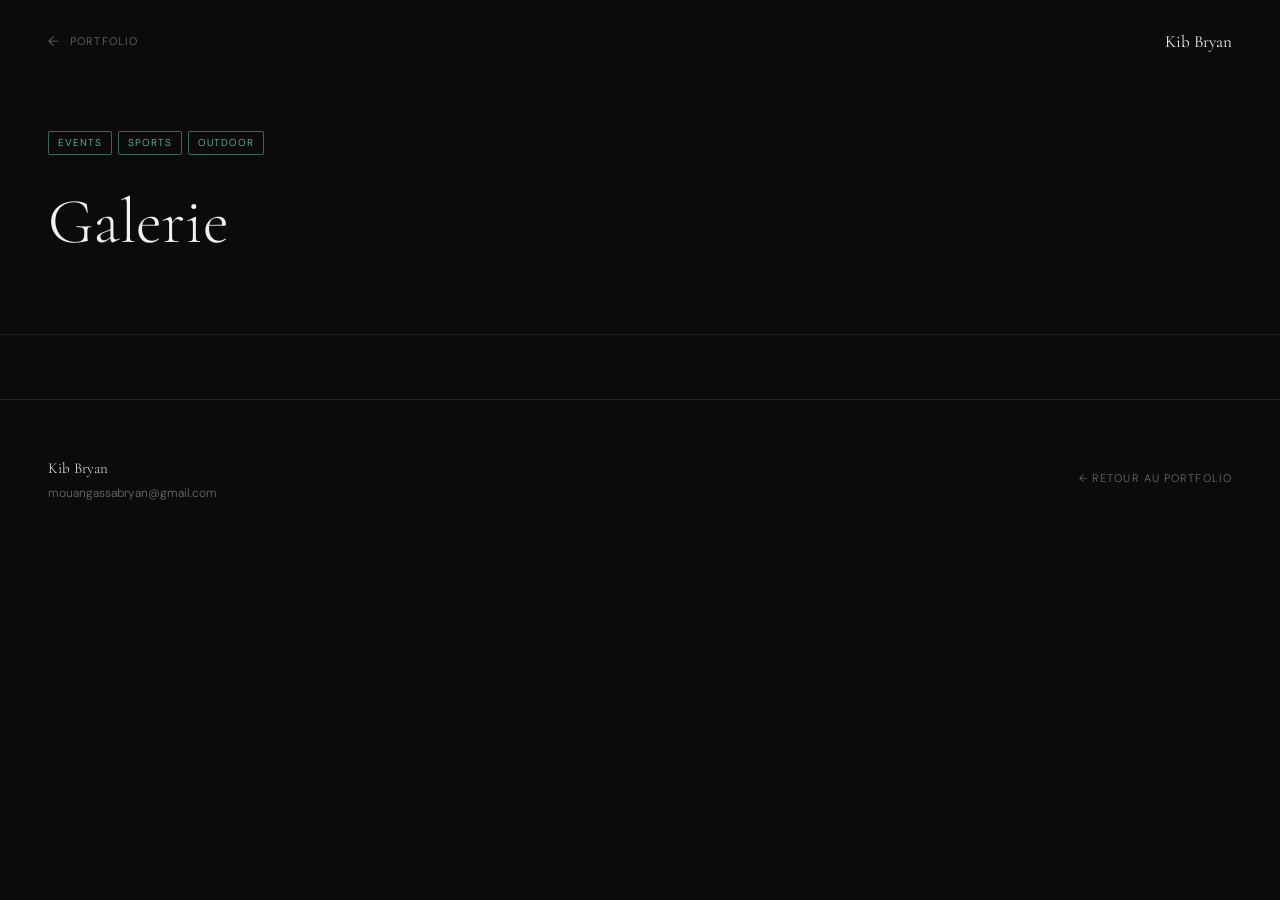
==== gallery.html @ c2c98035 "initial setup" ====
<!DOCTYPE html>
<html lang="fr">
<head>
  <meta charset="UTF-8">
  <meta name="viewport" content="width=device-width, initial-scale=1.0">
  <title>Kib Bryan — Galerie</title>
  <link rel="preconnect" href="https://fonts.googleapis.com">
  <link rel="preconnect" href="https://fonts.gstatic.com" crossorigin>
  <link href="https://fonts.googleapis.com/css2?family=Cormorant+Garamond:ital,wght@0,300;0,400;1,300&family=DM+Sans:opsz,wght@9..40,300;9..40,400&display=swap" rel="stylesheet">
  <link rel="stylesheet" href="style.css">
</head>
<body>

  <!-- NAV -->
  <nav>
    <a href="index.html" class="nav-back">Portfolio</a>
    <a href="index.html" class="nav-logo">Kib Bryan</a>
  </nav>

  <!-- GALLERY HEADER -->
  <div class="gallery-header">
    <div class="gallery-tags" id="galleryTags"></div>
    <h1 class="gallery-title" id="galleryTitle">Galerie</h1>
    <p class="gallery-count" id="galleryCount"></p>
  </div>

  <!-- PHOTO GRID -->
  <div class="photo-grid" id="photoGrid"></div>

  <!-- LIGHTBOX -->
  <div class="lightbox" id="lightbox">
    <button class="lb-btn lb-close" onclick="closeLb()">Fermer ✕</button>
    <button class="lb-btn lb-prev"  onclick="navLb(-1)">←</button>
    <img class="lightbox-img" id="lbImg" src="" alt="" onclick="event.stopPropagation()">
    <button class="lb-btn lb-next"  onclick="navLb(1)">→</button>
    <span class="lb-counter" id="lbCounter"></span>
  </div>

  <!-- FOOTER -->
  <footer>
    <div>
      <p class="footer-name">Kib Bryan</p>
      <p class="footer-email">mouangassabryan@gmail.com</p>
    </div>
    <a href="index.html" class="footer-back">← Retour au portfolio</a>
  </footer>

  <!-- Scripts -->
  <script src="config.js"></script>
  <script src="lang.js"></script>
  <script src="gallery.js"></script>

</body>
</html>
---- style.css ----
/* ================================================
   Kib Bryan — Portfolio
   style.css — All styles
   ================================================ */

*, *::before, *::after { box-sizing: border-box; margin: 0; padding: 0; }

:root {
  --bg:      #0b0b0b;
  --text:    #f4f1ec;
  --muted:   rgba(244, 241, 236, 0.42);
  --border:  rgba(244, 241, 236, 0.10);
  --accent:  #5DCAA5;
  --font-display: 'Cormorant Garamond', Georgia, serif;
  --font-body:    'DM Sans', system-ui, sans-serif;
}

html { scroll-behavior: smooth; }

body {
  background: var(--bg);
  color: var(--text);
  font-family: var(--font-body);
  font-weight: 300;
  line-height: 1.6;
  overflow-x: hidden;
}

/* ── SHARED : NAV ─────────────────────────────── */
nav {
  display: flex;
  justify-content: space-between;
  align-items: center;
  padding: 1.75rem 3rem;
  z-index: 100;
}

.nav-logo {
  font-family: var(--font-display);
  font-size: 17px;
  font-weight: 400;
  color: var(--text);
  text-decoration: none;
}

.nav-contact,
.nav-back {
  font-size: 11px;
  letter-spacing: 0.1em;
  text-transform: uppercase;
  color: var(--muted);
  text-decoration: none;
  transition: color 0.25s;
}
.nav-contact:hover,
.nav-back:hover { color: var(--accent); }

.nav-back { display: flex; align-items: center; gap: 10px; }
.nav-back::before { content: '←'; font-size: 14px; }

/* ── SHARED : FOOTER ──────────────────────────── */
footer {
  border-top: 0.5px solid var(--border);
  padding: 3.5rem 3rem;
  display: flex;
  justify-content: space-between;
  align-items: center;
}

.footer-cta-text {
  font-family: var(--font-display);
  font-size: clamp(22px, 3vw, 36px);
  font-weight: 300;
  font-style: italic;
  margin-bottom: 1.5rem;
}

.btn-outline {
  display: inline-block;
  font-size: 11px;
  letter-spacing: 0.1em;
  text-transform: uppercase;
  color: var(--text);
  border: 0.5px solid rgba(244, 241, 236, 0.25);
  padding: 11px 28px;
  text-decoration: none;
  border-radius: 2px;
  transition: border-color 0.25s, color 0.25s;
}
.btn-outline:hover { border-color: var(--accent); color: var(--accent); }

.footer-info { text-align: right; }
.footer-name  { font-family: var(--font-display); font-size: 15px; margin-bottom: 4px; }
.footer-email { font-size: 12px; color: var(--muted); }
.footer-back  {
  font-size: 11px; letter-spacing: 0.1em; text-transform: uppercase;
  color: var(--muted); text-decoration: none; transition: color 0.25s;
}
.footer-back:hover { color: var(--accent); }

/* ── SHARED : TAGS ────────────────────────────── */
.tag {
  font-size: 10px;
  letter-spacing: 0.1em;
  text-transform: uppercase;
  border: 0.5px solid rgba(244, 241, 236, 0.15);
  padding: 3px 9px;
  border-radius: 2px;
  color: var(--muted);
}
.tag.accent {
  border-color: rgba(93, 202, 165, 0.5);
  color: var(--accent);
}

/* ── INDEX : NAV ──────────────────────────────── */
.index-nav {
  position: fixed;
  top: 0; left: 0; right: 0;
  background: linear-gradient(to bottom, rgba(11,11,11,0.92), transparent);
}

/* ── INDEX : HERO ─────────────────────────────── */
.hero {
  min-height: 100vh;
  display: flex;
  flex-direction: column;
  justify-content: flex-end;
  padding: 0 3rem 4.5rem;
}

.hero-label {
  font-size: 11px;
  letter-spacing: 0.14em;
  text-transform: uppercase;
  color: var(--accent);
  margin-bottom: 1.75rem;
  opacity: 0;
  animation: fadeUp 0.8s 0.2s forwards;
}

.hero-name {
  font-family: var(--font-display);
  font-size: clamp(76px, 13vw, 148px);
  font-weight: 300;
  line-height: 0.87;
  letter-spacing: -0.01em;
  margin-bottom: 3rem;
  opacity: 0;
  animation: fadeUp 0.9s 0.35s forwards;
}
.hero-name em { font-style: italic; color: var(--muted); }

.hero-bottom {
  display: flex;
  justify-content: space-between;
  align-items: flex-end;
  opacity: 0;
  animation: fadeUp 0.8s 0.55s forwards;
}

.hero-tagline { font-size: 14px; color: var(--muted); max-width: 300px; line-height: 1.8; }

.hero-scroll {
  font-size: 11px;
  letter-spacing: 0.1em;
  text-transform: uppercase;
  color: var(--muted);
  display: flex;
  align-items: center;
  gap: 14px;
  text-decoration: none;
  transition: color 0.25s;
}
.hero-scroll:hover { color: var(--accent); }
.hero-scroll::before { content: ''; display: block; width: 40px; height: 0.5px; background: currentColor; }

@keyframes fadeUp {
  from { opacity: 0; transform: translateY(18px); }
  to   { opacity: 1; transform: translateY(0); }
}

/* ── INDEX : PORTFOLIO SECTION ────────────────── */
.portfolio { padding: 0 3rem 6rem; }

.portfolio-header {
  display: flex;
  justify-content: space-between;
  align-items: baseline;
  padding: 3.5rem 0 0;
  border-bottom: 0.5px solid var(--border);
}

.portfolio-title {
  font-family: var(--font-display);
  font-size: clamp(34px, 5vw, 54px);
  font-weight: 300;
  padding-bottom: 1.5rem;
}

.portfolio-count {
  font-size: 11px;
  color: var(--muted);
  letter-spacing: 0.08em;
  text-transform: uppercase;
}

/* ── INDEX : CASE CARDS ───────────────────────── */
.case-card {
  display: grid;
  grid-template-columns: 290px 1fr;
  border-bottom: 0.5px solid var(--border);
  transition: background 0.3s;
}
.case-card:hover { background: rgba(255,255,255,0.015); }
.case-card:hover .case-img-inner { transform: scale(1.04); }
.case-card:hover .case-cta { color: var(--accent); letter-spacing: 0.14em; }

.case-meta {
  padding: 3rem 2.5rem 3rem 0;
  display: flex;
  flex-direction: column;
  justify-content: space-between;
  border-right: 0.5px solid var(--border);
}

.case-num {
  font-family: var(--font-display);
  font-size: 11px;
  color: var(--muted);
  letter-spacing: 0.12em;
  margin-bottom: 1.75rem;
}

.case-tags { display: flex; flex-wrap: wrap; gap: 6px; margin-bottom: 1.25rem; }

.case-name {
  font-family: var(--font-display);
  font-size: 26px;
  font-weight: 400;
  line-height: 1.2;
  margin-bottom: 0.85rem;
}

.case-desc { font-size: 13px; color: var(--muted); line-height: 1.8; margin-bottom: 2rem; }

.case-stats { display: flex; gap: 2rem; margin-bottom: 2rem; }
.case-stat  { display: flex; flex-direction: column; }
.case-stat-num {
  font-family: var(--font-display);
  font-size: 30px;
  font-weight: 300;
  line-height: 1;
  margin-bottom: 4px;
}
.case-stat-label { font-size: 10px; color: var(--muted); text-transform: uppercase; letter-spacing: 0.07em; }

.case-cta {
  font-size: 11px;
  letter-spacing: 0.1em;
  text-transform: uppercase;
  color: var(--muted);
  text-decoration: none;
  display: inline-flex;
  align-items: center;
  gap: 8px;
  transition: color 0.25s, letter-spacing 0.25s;
  align-self: flex-start;
}

.case-img { padding: 2.5rem 0 2.5rem 3rem; overflow: hidden; }

.case-img-inner {
  width: 100%;
  height: 360px;
  background: #161616;
  border-radius: 2px;
  overflow: hidden;
  transition: transform 0.65s cubic-bezier(0.25, 0.46, 0.45, 0.94);
  display: flex;
  align-items: center;
  justify-content: center;
}
.case-img-inner img { width: 100%; height: 100%; object-fit: cover; display: block; }

.case-img-placeholder {
  font-size: 10px;
  letter-spacing: 0.1em;
  text-transform: uppercase;
  color: rgba(244, 241, 236, 0.12);
  text-align: center;
  line-height: 2;
}

/* ── GALLERY : HEADER ─────────────────────────── */
.gallery-header {
  padding: 3rem;
  border-bottom: 0.5px solid var(--border);
}

.gallery-tags { display: flex; gap: 6px; margin-bottom: 1rem; }

.gallery-title {
  font-family: var(--font-display);
  font-size: clamp(36px, 6vw, 64px);
  font-weight: 300;
}

.gallery-count { font-size: 12px; color: var(--muted); margin-top: 0.75rem; }

/* ── GALLERY : PHOTO GRID ─────────────────────── */
.photo-grid { padding: 2rem 3rem; columns: 3; column-gap: 10px; }

.photo-item { break-inside: avoid; margin-bottom: 10px; overflow: hidden; border-radius: 2px; cursor: pointer; }
.photo-item img { width: 100%; display: block; transition: transform 0.5s cubic-bezier(0.25, 0.46, 0.45, 0.94), opacity 0.3s; }
.photo-item:hover img { transform: scale(1.04); opacity: 0.82; }

.empty-state { text-align: center; padding: 7rem 3rem; color: var(--muted); }
.empty-title { font-family: var(--font-display); font-size: 30px; font-weight: 300; font-style: italic; margin-bottom: 1rem; }
.empty-code {
  font-size: 12px; line-height: 2; background: #161616;
  border: 0.5px solid var(--border); padding: 1.25rem 2rem;
  border-radius: 4px; display: inline-block; margin-top: 1rem;
  text-align: left; color: var(--accent); font-family: monospace;
}

/* ── GALLERY : LIGHTBOX ───────────────────────── */
.lightbox {
  display: none;
  position: fixed; inset: 0;
  background: rgba(11, 11, 11, 0.97);
  z-index: 1000;
  align-items: center;
  justify-content: center;
  cursor: zoom-out;
}
.lightbox.open { display: flex; }
.lightbox-img  { max-width: 88vw; max-height: 86vh; object-fit: contain; border-radius: 2px; cursor: default; }

.lb-btn {
  position: fixed;
  background: none; border: none;
  color: var(--muted); cursor: pointer;
  font-family: var(--font-body);
  transition: color 0.25s;
}
.lb-btn:hover   { color: var(--text); }
.lb-close       { top: 1.75rem; right: 2rem; font-size: 11px; letter-spacing: 0.1em; text-transform: uppercase; }
.lb-prev        { top: 50%; left: 1.5rem; transform: translateY(-50%); font-size: 22px; padding: 1rem; }
.lb-next        { top: 50%; right: 1.5rem; transform: translateY(-50%); font-size: 22px; padding: 1rem; }
.lb-counter     { position: fixed; bottom: 1.75rem; left: 50%; transform: translateX(-50%); font-size: 11px; letter-spacing: 0.1em; color: var(--muted); }

/* ── LANG TOGGLE ──────────────────────────────── */
.nav-right {
  display: flex;
  align-items: center;
  gap: 1.5rem;
}

.lang-toggle {
  position: relative;
  display: inline-flex;
  background: #1a1a1a;
  border: 0.5px solid var(--border);
  border-radius: 30px;
  padding: 3px;
  cursor: pointer;
  user-select: none;
}
.lang-toggle:hover { border-color: rgba(244,241,236,0.25); }

.lt-option {
  width: 34px;
  text-align: center;
  font-size: 10px;
  letter-spacing: 0.1em;
  padding: 4px 0;
  color: var(--muted);
  position: relative;
  z-index: 1;
  transition: color 0.25s;
}

.lt-knob {
  position: absolute;
  top: 3px; bottom: 3px; left: 3px;
  width: 34px;
  background: var(--text);
  border-radius: 18px;
  transition: left 0.3s cubic-bezier(0.25, 0.46, 0.45, 0.94);
  pointer-events: none;
}

.lang-toggle[data-active="fr"] .lt-fr  { color: #0b0b0b; }
.lang-toggle[data-active="en"] .lt-en  { color: #0b0b0b; }
.lang-toggle[data-active="en"] .lt-knob { left: 37px; }


/* ── RESPONSIVE ───────────────────────────────── */
@media (max-width: 768px) {
  nav                { padding: 1.25rem 1.5rem; }
  .hero              { padding: 0 1.5rem 3rem; }
  .portfolio         { padding: 0 1.5rem 4rem; }
  .gallery-header    { padding: 2rem 1.5rem; }
  .photo-grid        { padding: 1.5rem; columns: 2; }
  footer             { flex-direction: column; gap: 2.5rem; padding: 2.5rem 1.5rem; text-align: center; }
  .footer-info       { text-align: center; }
  .hero-bottom       { flex-direction: column; gap: 1.5rem; }
  .case-card         { grid-template-columns: 1fr; }
  .case-meta         { padding: 2rem 0; border-right: none; border-bottom: 0.5px solid var(--border); }
  .case-img          { padding: 1.5rem 0; }
  .case-img-inner    { height: 220px; }
}

@media (max-width: 480px) {
  .photo-grid { columns: 1; }
}
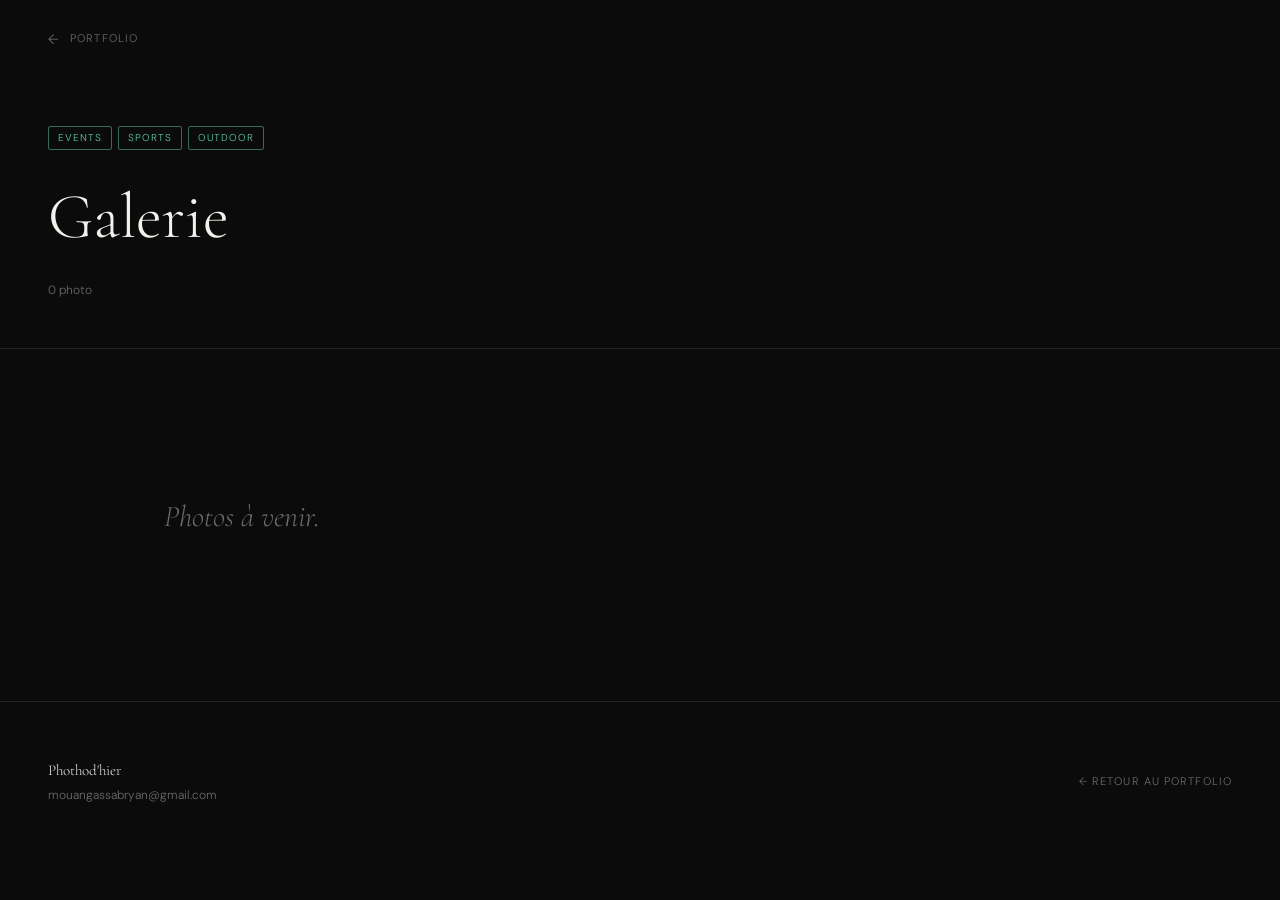
==== commit 7f3b3412: "modification and cleaning bugs" ====
--- a/gallery.html
+++ b/gallery.html
@@ -14,7 +14,6 @@
   <!-- NAV -->
   <nav>
     <a href="index.html" class="nav-back">Portfolio</a>
-    <a href="index.html" class="nav-logo">Kib Bryan</a>
   </nav>
 
   <!-- GALLERY HEADER -->
@@ -39,7 +38,7 @@
   <!-- FOOTER -->
   <footer>
     <div>
-      <p class="footer-name">Kib Bryan</p>
+      <p class="footer-name">Phothod'hier</p>
       <p class="footer-email">mouangassabryan@gmail.com</p>
     </div>
     <a href="index.html" class="footer-back">← Retour au portfolio</a>
--- a/style.css
+++ b/style.css
@@ -399,7 +399,7 @@
 /* ── RESPONSIVE ───────────────────────────────── */
 @media (max-width: 768px) {
   nav                { padding: 1.25rem 1.5rem; }
-  .hero              { padding: 0 1.5rem 3rem; }
+  .hero              { padding: 0 1.5rem 3rem; min-height: 100vh; }
   .portfolio         { padding: 0 1.5rem 4rem; }
   .gallery-header    { padding: 2rem 1.5rem; }
   .photo-grid        { padding: 1.5rem; columns: 2; }
